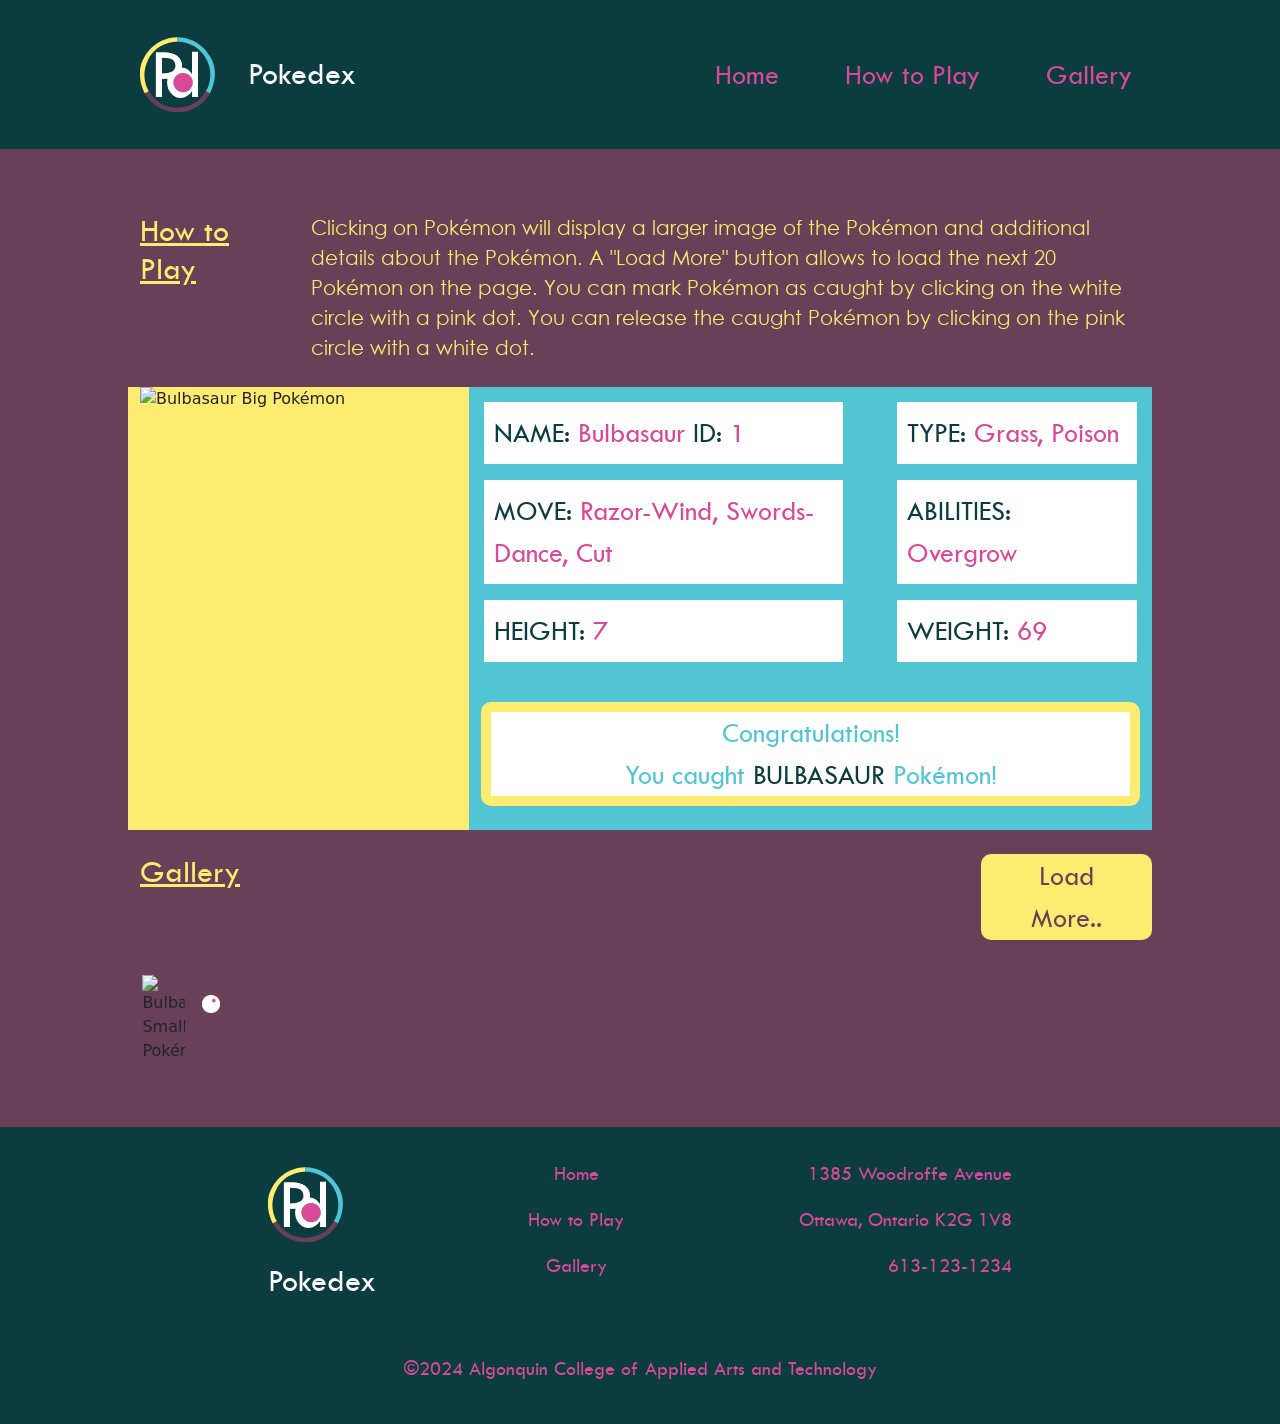
==== index.html @ 8caafff7 "Update index.html changes section tag to div tag" ====
<!DOCTYPE html>
<html lang="en">
  <head>
    <meta charset="UTF-8" />
    <meta name="viewport" content="width=device-width, initial-scale=1.0" />
    <title>Capstone Project - Part 4</title>
    <link rel="stylesheet" href="css/main.css" />
  </head>
  <body>

<!-- header block -->

    <header id="home" class="header py-3">
      <nav class="navbar navbar-expand-md py-0">
        <div class="container">
          <a href="#" id="linkLogoHeader" class="navbar-brand"></a>
          <a href="#" class="navbar-brand logo-literal">Pokedex</a>
          <button
            class="navbar-toggler"
            data-bs-toggle="collapse"
            data-bs-target="#navBar"
          >
            <span class="navbar-toggler-icon"></span>
          </button>
          <div class="collapse navbar-collapse" id="navBar">
            <ul class="navbar-nav ms-auto">
              <li class="nav-item">
                <a href="#" class="nav-link">Home</a>
              </li>
              <li class="nav-item">
                <a href="#howtoplay" class="nav-link">How to Play</a>
              </li>
              <li class="nav-item">
                <a href="#gallery" class="nav-link">Gallery</a>
              </li>
            </ul>
          </div>
        </div>
      </nav>
    </header>

<!-- main block -->

    <main class="main py-3">
      <div class="container">

<!-- section 'How To Play' -->

        <section id="howtoplay" class="mb-4 mt-5">
          <div class="row">
            <div class="col-xl-2 htp-h2">
              <h2 class="heading-h2 text-decoration-underline">How to Play</h2>
            </div>
            <div class="col-xl-10 htp-label label label-default">
              <p class="htp-par">
                Clicking on Pokémon will display a larger image of the Pokémon
                and additional details about the Pokémon. A "Load More" button
                allows to load the next 20 Pokémon on the page. You can mark
                Pokémon as caught by clicking on the white circle with a pink
                dot. You can release the caught Pokémon by clicking on the pink
                circle with a white dot.
              </p>
            </div>
          </div>
        </section>

<!-- section 'Chosen Pokemon Display' -->

        <div id="bigPokemon" class="mb-4">
          <div class="row">
            <div id="pokemonBigImg" class="pok-bigimg col-xl-4">
              <img src="https://raw.githubusercontent.com/PokeAPI/sprites/master/sprites/pokemon/other/official-artwork/1.png" alt="Bulbasaur Big Pokémon" />
            </div>
            <div class="pokInfoBlock col-xl-8 p-0">
              <div class="row">
                <div class="col-xl-7">
                  <div class="name">
                    <p class="parInfo">
                      <span class="data-name text-uppercase">Name: </span
                      ><span class="data-detail text-capitalize">Bulbasaur</span>
                      <span class="data-name text-uppercase">Id: </span
                      ><span class="data-detail text-capitalize">1</span>
                    </p>
                  </div>
                  <div class="moves">
                    <p class="parInfo">
                      <span class="data-name text-uppercase">Move: </span
                      ><span class="data-detail text-capitalize">razor-wind, swords-dance, cut</span>
                    </p>
                  </div>
                  <div class="height">
                    <p class="parInfo">
                      <span class="data-name text-uppercase">Height: </span
                      ><span class="data-detail text-capitalize">7</span>
                    </p>
                  </div>
                </div>
                <div class="col-xl-5">
                  <div class="type">
                    <p class="parInfo">
                      <span class="data-name text-uppercase">Type: </span
                      ><span class="data-detail text-capitalize">grass, poison</span>
                    </p>
                  </div>
                  <div class="ability">
                    <p class="parInfo">
                      <span class="data-name text-uppercase">Abilities: </span
                      ><span class="data-detail text-capitalize">overgrow</span>
                    </p>
                  </div>
                  <div class="weight">
                    <p class="parInfo">
                      <span class="data-name text-uppercase">Weight: </span
                      ><span class="data-detail text-capitalize">69</span>
                    </p>
                  </div>
                </div>
              </div>
              <div id="galLabel" class="row">
                <div class="col gal-label label m-xl-4">
                  <p class="gal-par text-center">
                    Congratulations!</p> 
                  <p class="gal-par text-center">You caught
                    <span class="pokname text-uppercase">Bulbasaur</span> Pokémon!
                  </p>
                </div>               
              </div>
          </div>
          </div>
        </div>

<!-- section 'Pokemon Gallery' -->

        <section id="gallery" class="mb-4">
          <div class="row">
            <div class="col-xl-2 gal-h2">
              <h2 class="heading-h2 text-decoration-underline">Gallery</h2>
            </div>
            <div class="col-xl-8"></div>
            <div class="col-xl-2 gal-btn text-end p-0">
              <button class="btn loadmore ps-4 pe-4">Load More..</button>
            </div>
          </div>
          <div class="gallery-grid mt-0">
            <div id="pokemon" class="row">
              <div class="col-xl-1-5 col-md-1-5 col-sm-1-5">
                <img
                  class="pok-sm-img"
                  src="https://raw.githubusercontent.com/PokeAPI/sprites/master/sprites/pokemon/1.png"
                  alt="Bulbasaur Small Pokémon"
                />
                <a href="#bigPokemon" class="btn poklink" role="button">
                  <img
                    class="white-btn"
                    src="./assets/images/durham_logo_white.png"
                    alt="White button"
                  />
                </a>
              </div>
            </div>
          </div>
        </section>
      </div>
    </main>

<!-- footer block -->

    <footer class="footer mt-auto py-4">
      <div class="container">
        <div class="row">
          <div class="col-xl-3">
            <ul class="navbar-nav">
              <li class="nav-item">
                <a href="#home" id="linkLogoFooter" class="navbar-brand"></a>
              </li>
              <li class="nav-item">
                <a href="#home" class="navbar-brand logo-literal">Pokedex</a>
              </li>
            </ul>
          </div>
          <div class="col-xl-4">
            <ul class="navbar-nav text-center">
              <li class="nav-item">
                <a href="#home" class="nav-link ms-0">Home</a>
              </li>
              <li class="nav-item">
                <a href="#howtoplay" class="nav-link ms-0">How to Play</a>
              </li>
              <li class="nav-item">
                <a href="#gallery" class="nav-link ms-0">Gallery</a>
              </li>
            </ul>
          </div>
          <div class="col-xl-5">
            <ul class="navbar-nav text-end">
              <li class="nav-item">
                <a href="#" class="nav-link">1385 Woodroffe Avenue</a>
              </li>
              <li class="nav-item">
                <a href="#" class="nav-link">Ottawa, Ontario K2G 1V8</a>
              </li>
              <li class="nav-item">
                <a href="#" class="nav-link">613-123-1234</a>
              </li>
            </ul>
          </div>
        </div>
        <div class="row mt-5">
          <div class="col-xl-1"></div>
          <div class="col-xl-10 text-center">
            <p class="footer-par">
              &copy;2024 Algonquin College of Applied Arts and Technology
            </p>
          </div>
          <div class="col-xl-1"></div>
        </div>
      </div>
    </footer>
    <script src="js/bootstrap.bundle.min.js"></script>
    <script src="js/logoSVG.js"></script>
    <script src="js/script.js"></script>
  </body>
</html>
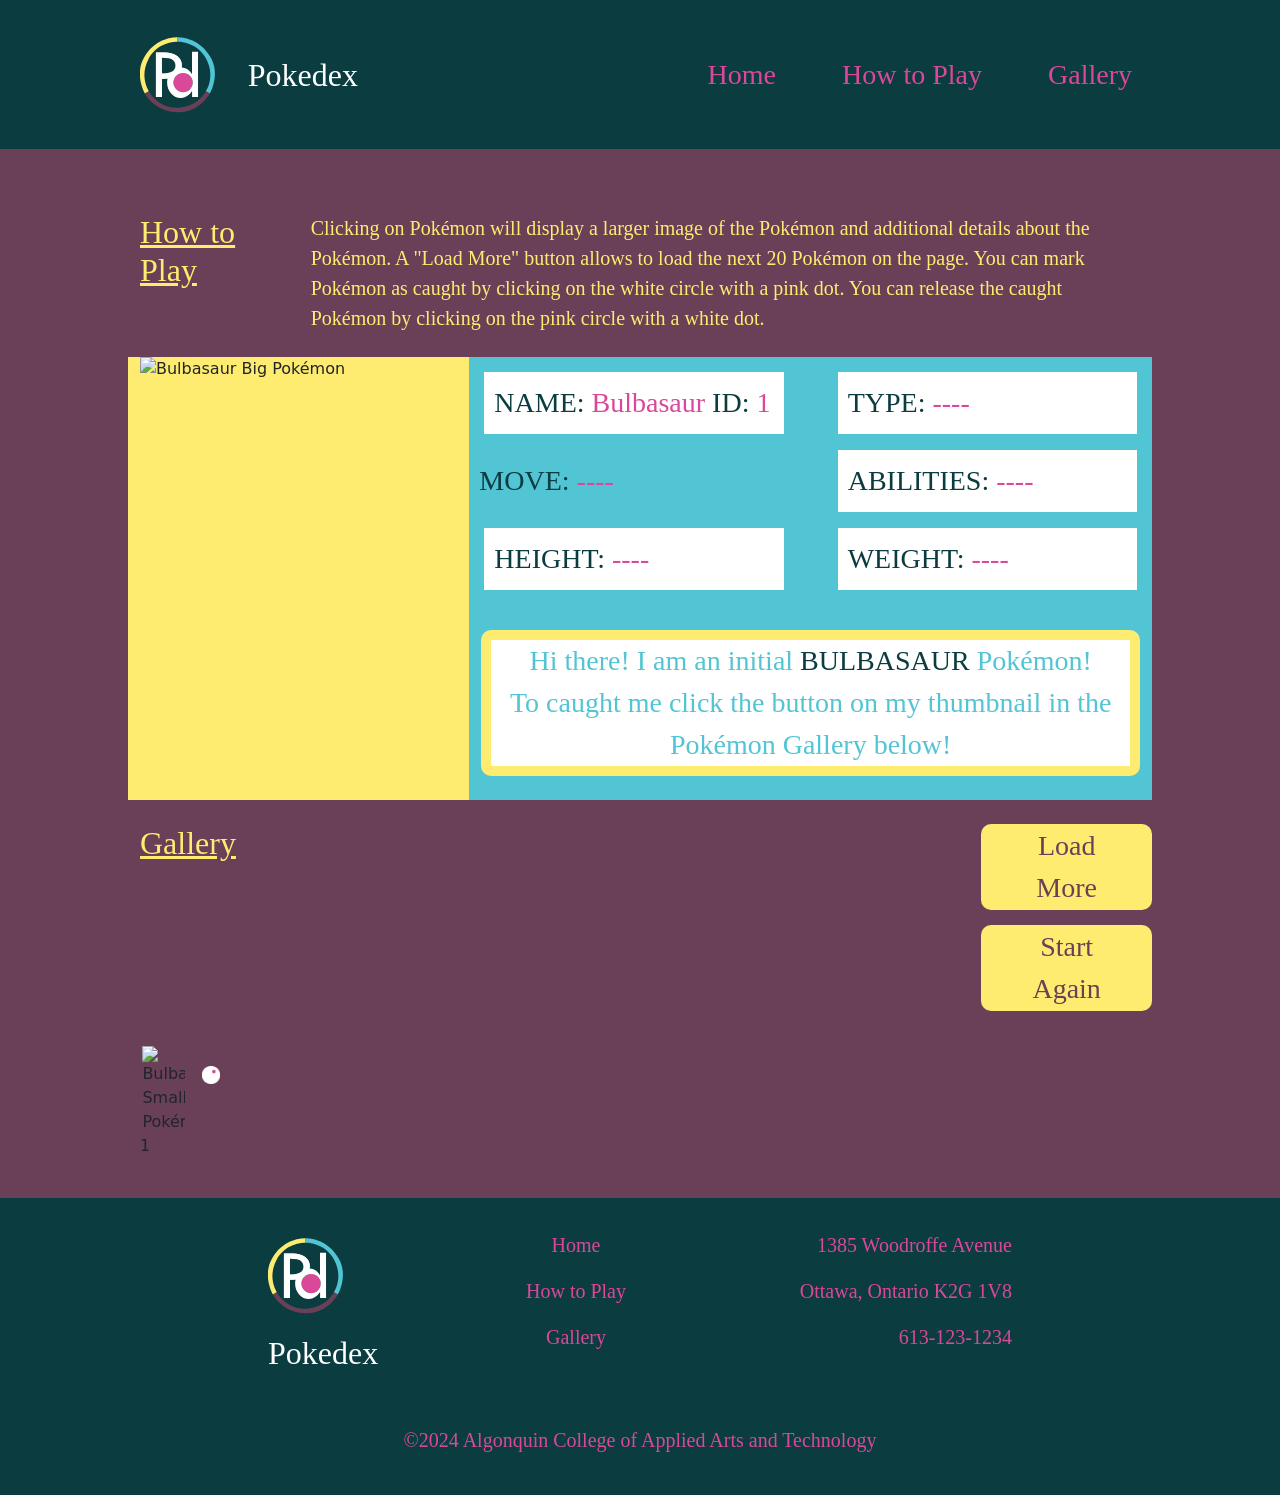
==== commit ed7a3af2: "adds more pokemon,  adds reload function" ====
--- a/index.html
+++ b/index.html
@@ -73,55 +73,55 @@
             </div>
             <div class="pokInfoBlock col-xl-8 p-0">
               <div class="row">
-                <div class="col-xl-7">
+                <div class="col-xl-6">
                   <div class="name">
                     <p class="parInfo">
                       <span class="data-name text-uppercase">Name: </span
                       ><span class="data-detail text-capitalize">Bulbasaur</span>
-                      <span class="data-name text-uppercase">Id: </span
+                      <span class="data-name text-uppercase">Id:  </span
                       ><span class="data-detail text-capitalize">1</span>
                     </p>
                   </div>
-                  <div class="moves">
-                    <p class="parInfo">
-                      <span class="data-name text-uppercase">Move: </span
-                      ><span class="data-detail text-capitalize">razor-wind, swords-dance, cut</span>
+                  <div class="move">
+                    <p class="parInfo">
+                      <span class="data-name text-uppercase">Move: </span>
+                      <span class="data-detail text-capitalize">----</span>
                     </p>
                   </div>
                   <div class="height">
                     <p class="parInfo">
-                      <span class="data-name text-uppercase">Height: </span
-                      ><span class="data-detail text-capitalize">7</span>
+                      <span class="data-name text-uppercase">Height: </span>
+                      <span class="data-detail text-capitalize">----</span>
                     </p>
                   </div>
                 </div>
-                <div class="col-xl-5">
+                <div class="col-xl-6">
                   <div class="type">
                     <p class="parInfo">
-                      <span class="data-name text-uppercase">Type: </span
-                      ><span class="data-detail text-capitalize">grass, poison</span>
+                      <span class="data-name text-uppercase">Type:  </span>
+                      <span class="data-detail text-capitalize">----</span>
                     </p>
                   </div>
                   <div class="ability">
                     <p class="parInfo">
-                      <span class="data-name text-uppercase">Abilities: </span
-                      ><span class="data-detail text-capitalize">overgrow</span>
+                      <span class="data-name text-uppercase">Abilities:  </span>
+                      <span class="data-detail text-capitalize">----</span>
                     </p>
                   </div>
                   <div class="weight">
                     <p class="parInfo">
-                      <span class="data-name text-uppercase">Weight: </span
-                      ><span class="data-detail text-capitalize">69</span>
+                      <span class="data-name text-uppercase">Weight:  </span>
+                      <span class="data-detail text-capitalize">----</span>
                     </p>
                   </div>
                 </div>
               </div>
               <div id="galLabel" class="row">
-                <div class="col gal-label label m-xl-4">
-                  <p class="gal-par text-center">
-                    Congratulations!</p> 
-                  <p class="gal-par text-center">You caught
+                <div class="col gal-label label m-xl-4"> 
+                  <p class="gal-par text-center">Hi there! I am an initial
                     <span class="pokname text-uppercase">Bulbasaur</span> Pokémon!
+                  </p>
+                  <p class="gal-par text-center">To caught me click the button on my thumbnail in the Pokémon Gallery below!
                   </p>
                 </div>               
               </div>
@@ -136,9 +136,10 @@
             <div class="col-xl-2 gal-h2">
               <h2 class="heading-h2 text-decoration-underline">Gallery</h2>
             </div>
-            <div class="col-xl-8"></div>
+            <div id="loadsNumber" class="col-xl-8"></div>
             <div class="col-xl-2 gal-btn text-end p-0">
-              <button class="btn loadmore ps-4 pe-4">Load More..</button>
+              <button id="loadmore" class="btn loadmore2140 ps-4 pe-4">Load More</button>
+              <button id="startagain" class="btn startagain hidden ps-4 pe-4">Start Again</button>
             </div>
           </div>
           <div class="gallery-grid mt-0">
@@ -148,7 +149,7 @@
                   class="pok-sm-img"
                   src="https://raw.githubusercontent.com/PokeAPI/sprites/master/sprites/pokemon/1.png"
                   alt="Bulbasaur Small Pokémon"
-                />
+                />1
                 <a href="#bigPokemon" class="btn poklink" role="button">
                   <img
                     class="white-btn"
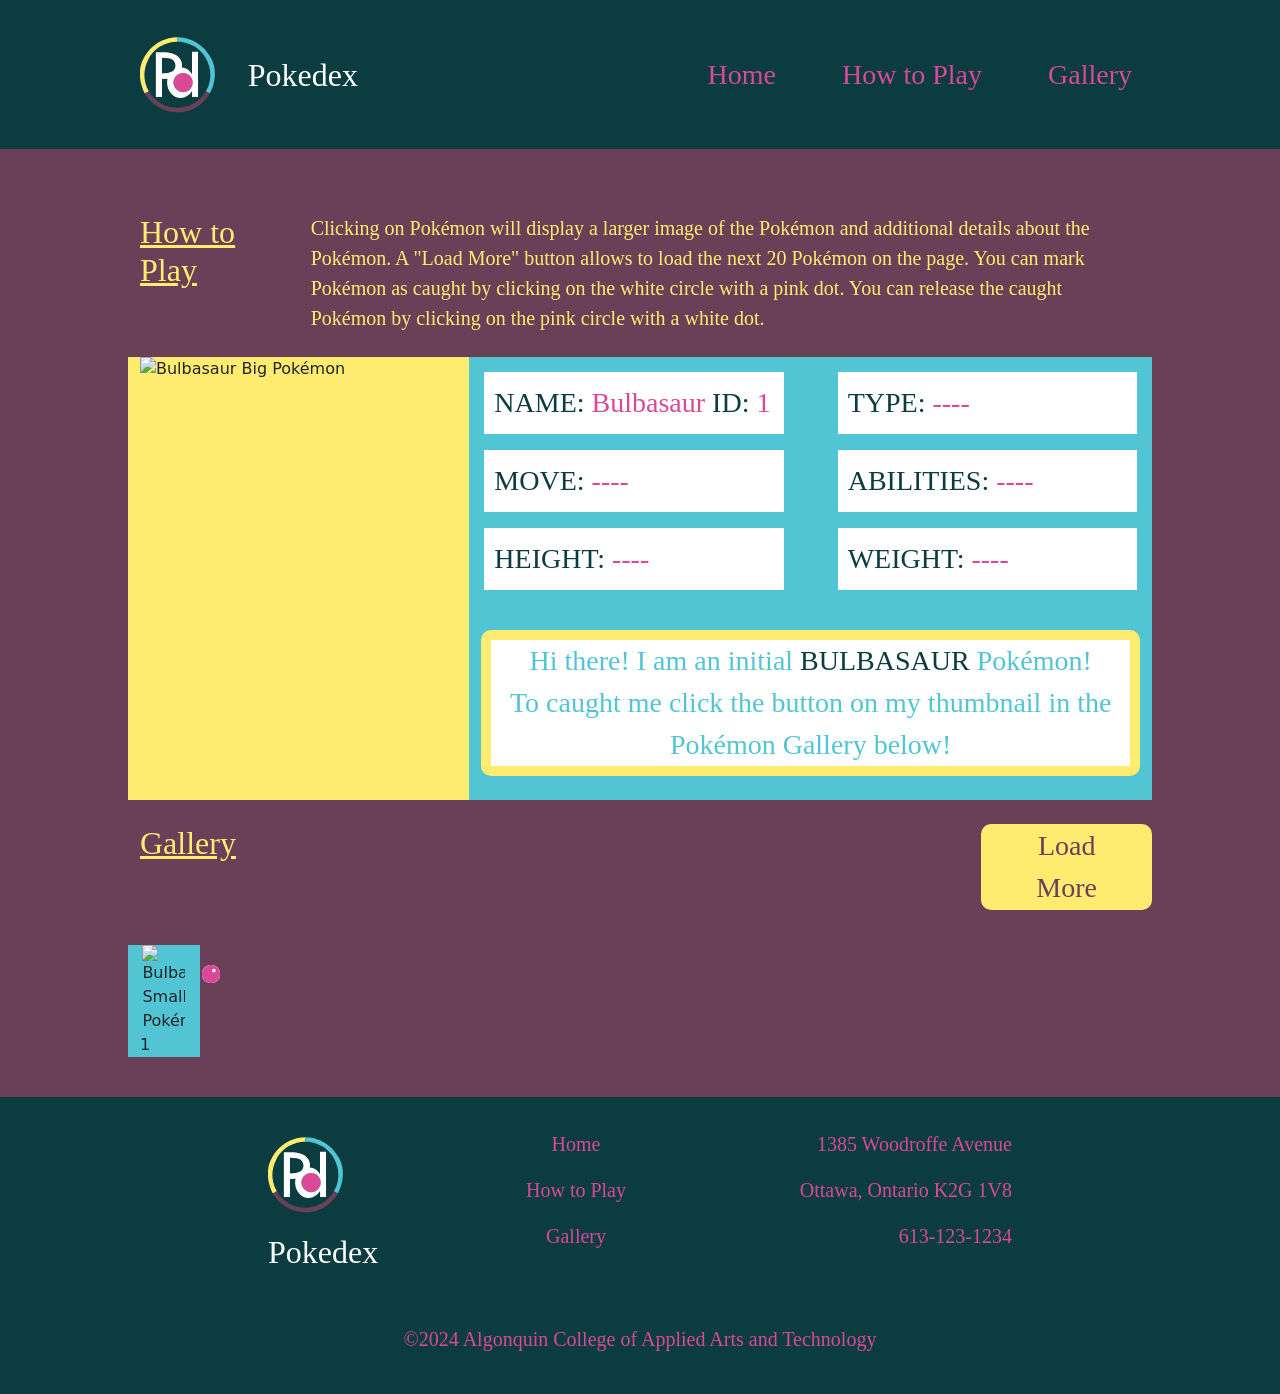
==== commit a5b061e5: "adds toggle to  gallery thumbnails" ====
--- a/index.html
+++ b/index.html
@@ -144,7 +144,7 @@
           </div>
           <div class="gallery-grid mt-0">
             <div id="pokemon" class="row">
-              <div class="col-xl-1-5 col-md-1-5 col-sm-1-5">
+              <div class="pokblock blue col-xl-1-5 col-md-1-5 col-sm-1-5">
                 <img
                   class="pok-sm-img"
                   src="https://raw.githubusercontent.com/PokeAPI/sprites/master/sprites/pokemon/1.png"
@@ -152,10 +152,16 @@
                 />1
                 <a href="#bigPokemon" class="btn poklink" role="button">
                   <img
-                    class="white-btn"
+                    class="whiteBtn"
                     src="./assets/images/durham_logo_white.png"
                     alt="White button"
                   />
+                  <img
+                    class="pinkBtn"
+                    src="./assets/images/durham_logo_pink.png"
+                    alt="White button"
+                  />
+                  <!-- <div class="galleryBtnWhite"></div> -->
                 </a>
               </div>
             </div>
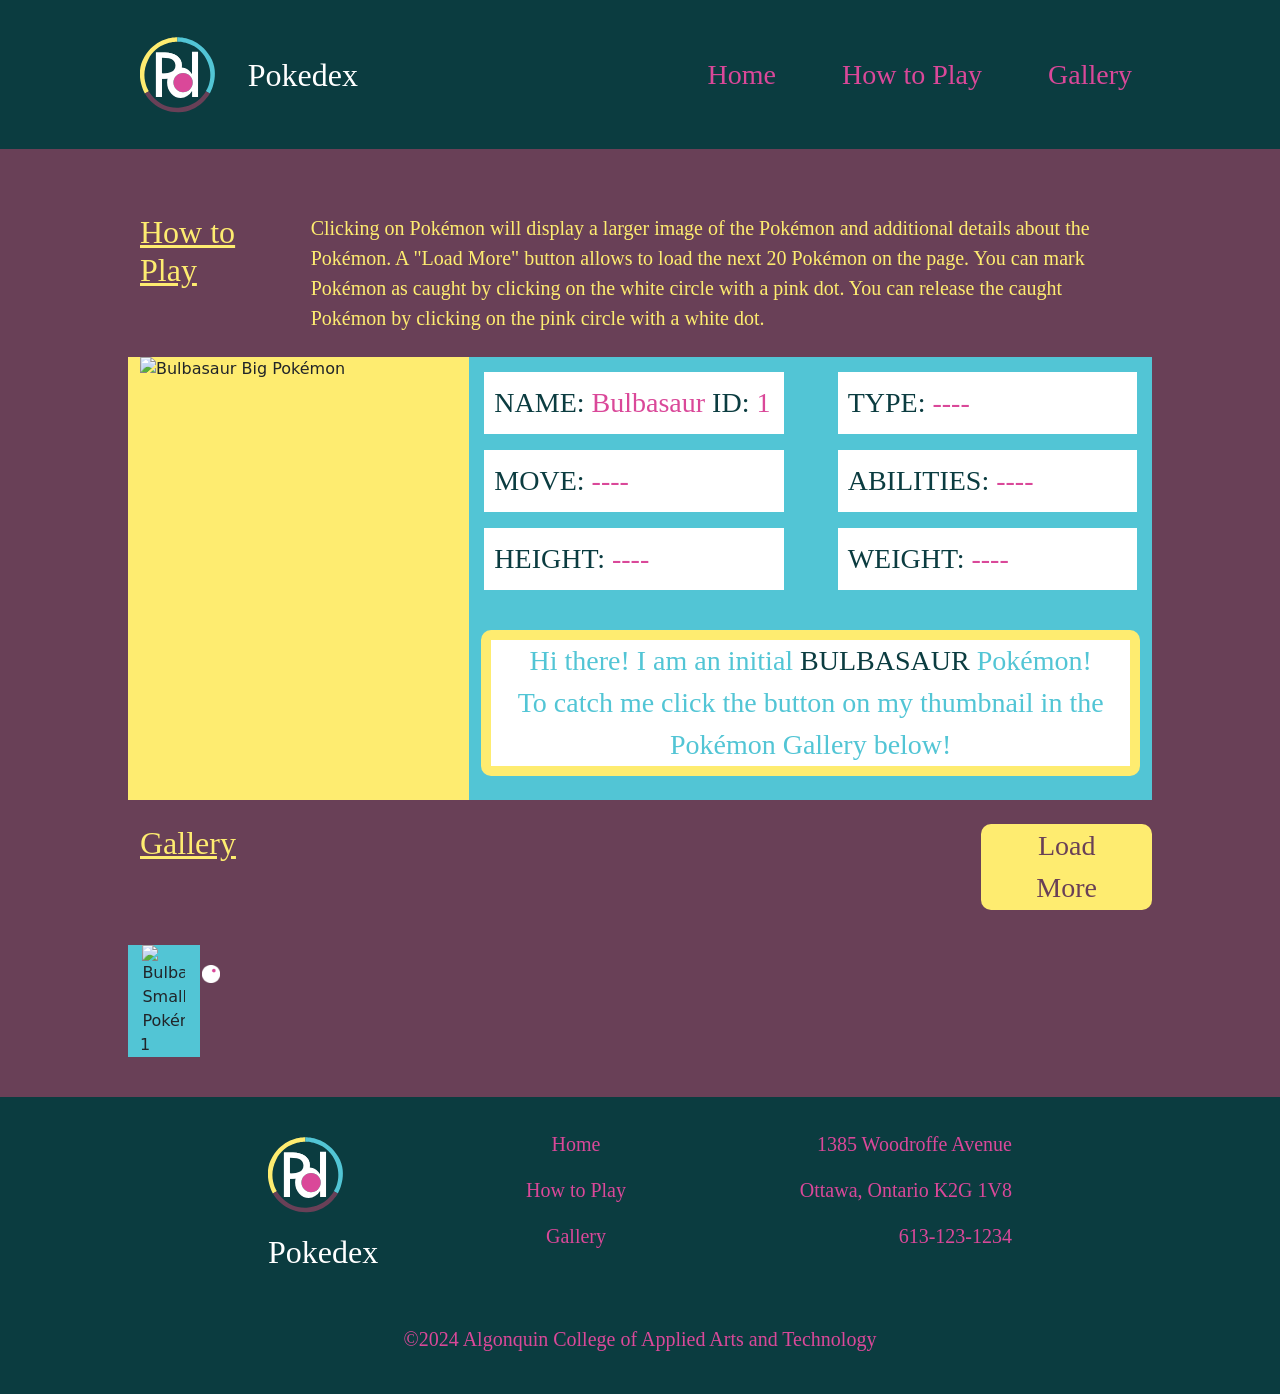
==== commit e51ba1a0: "fixes code for gallery buttons" ====
--- a/index.html
+++ b/index.html
@@ -121,7 +121,7 @@
                   <p class="gal-par text-center">Hi there! I am an initial
                     <span class="pokname text-uppercase">Bulbasaur</span> Pokémon!
                   </p>
-                  <p class="gal-par text-center">To caught me click the button on my thumbnail in the Pokémon Gallery below!
+                  <p class="gal-par text-center">To catch me click the button on my thumbnail in the Pokémon Gallery below!
                   </p>
                 </div>               
               </div>
@@ -152,16 +152,10 @@
                 />1
                 <a href="#bigPokemon" class="btn poklink" role="button">
                   <img
-                    class="whiteBtn"
+                    class="white-btn"
                     src="./assets/images/durham_logo_white.png"
                     alt="White button"
                   />
-                  <img
-                    class="pinkBtn"
-                    src="./assets/images/durham_logo_pink.png"
-                    alt="White button"
-                  />
-                  <!-- <div class="galleryBtnWhite"></div> -->
                 </a>
               </div>
             </div>
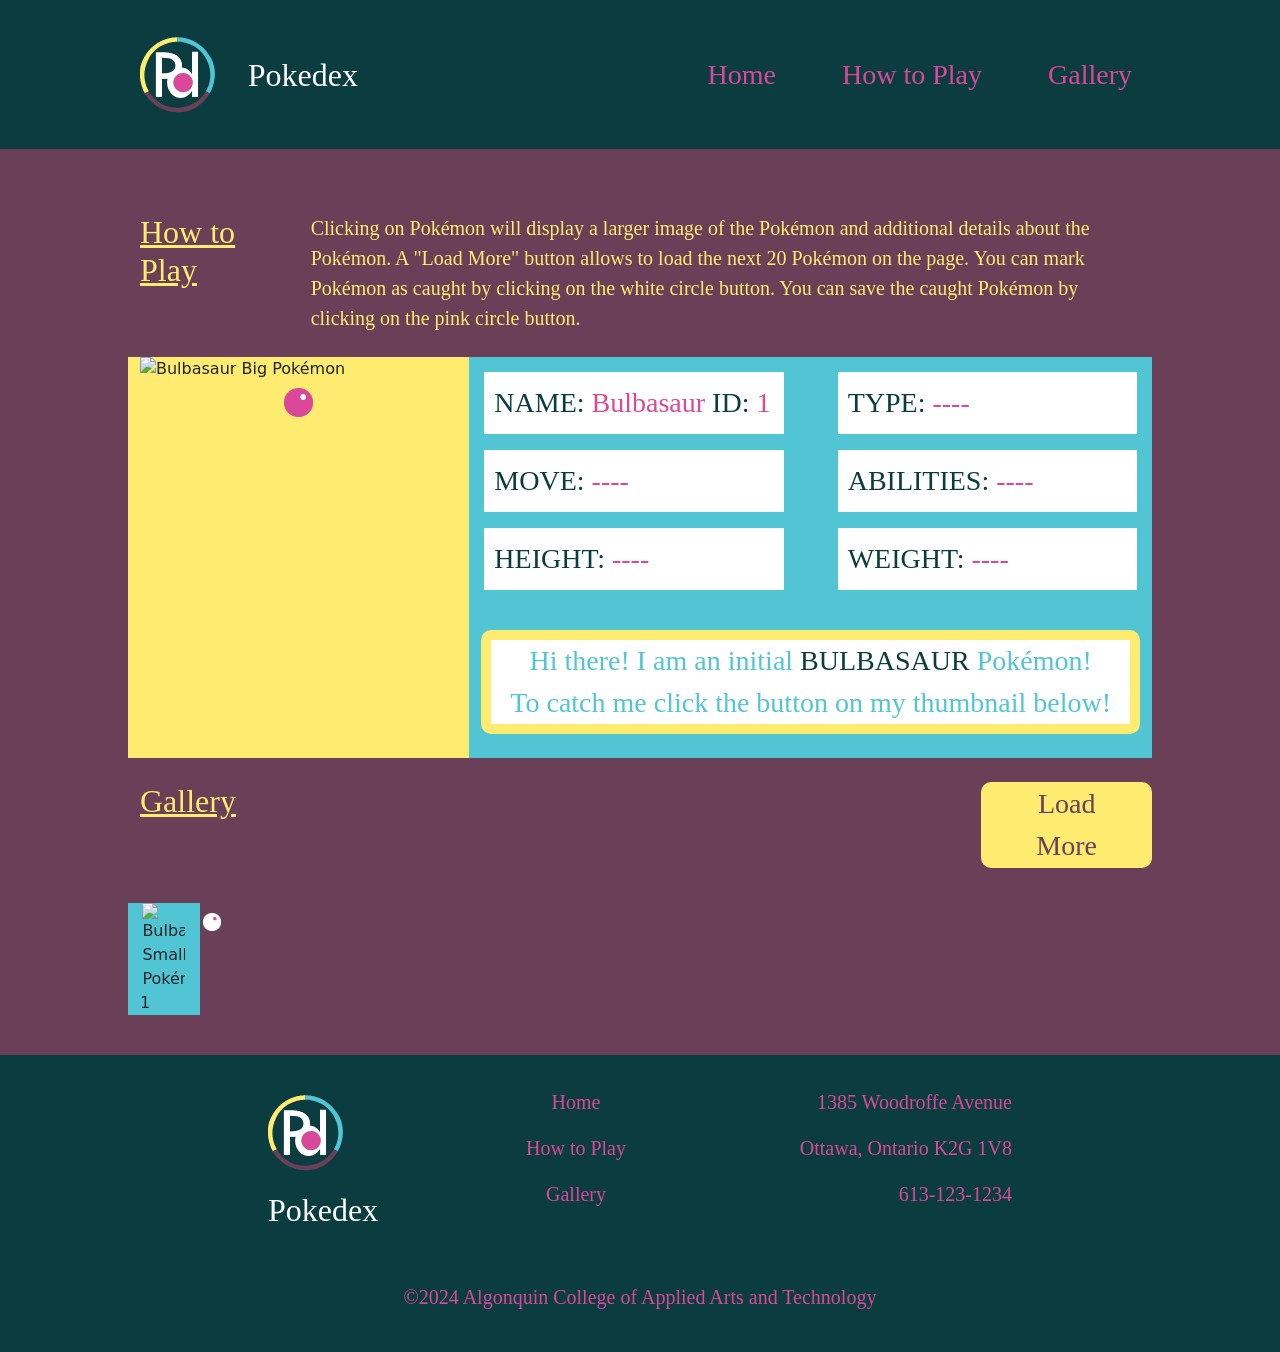
==== commit 688a0fad: "adds a pink 'save' button" ====
--- a/index.html
+++ b/index.html
@@ -56,9 +56,8 @@
                 Clicking on Pokémon will display a larger image of the Pokémon
                 and additional details about the Pokémon. A "Load More" button
                 allows to load the next 20 Pokémon on the page. You can mark
-                Pokémon as caught by clicking on the white circle with a pink
-                dot. You can release the caught Pokémon by clicking on the pink
-                circle with a white dot.
+                Pokémon as caught by clicking on the white circle button. You can save the caught Pokémon by clicking on the pink
+                circle button.
               </p>
             </div>
           </div>
@@ -69,7 +68,14 @@
         <div id="bigPokemon" class="mb-4">
           <div class="row">
             <div id="pokemonBigImg" class="pok-bigimg col-xl-4">
-              <img src="https://raw.githubusercontent.com/PokeAPI/sprites/master/sprites/pokemon/other/official-artwork/1.png" alt="Bulbasaur Big Pokémon" />
+              <img src="https://raw.githubusercontent.com/PokeAPI/sprites/master/sprites/pokemon/other/official-artwork/1.png" alt="Bulbasaur Big Pokémon" title="bulbasaur" />
+              <a href="#bigPokemon" class="btn poklink" role="button">
+                <img
+                  class="pink-btn"
+                  src="./assets/images/durham_logo_pink.png"
+                  alt="Alt button" title="Save Me!"
+                />
+              </a>
             </div>
             <div class="pokInfoBlock col-xl-8 p-0">
               <div class="row">
@@ -121,7 +127,7 @@
                   <p class="gal-par text-center">Hi there! I am an initial
                     <span class="pokname text-uppercase">Bulbasaur</span> Pokémon!
                   </p>
-                  <p class="gal-par text-center">To catch me click the button on my thumbnail in the Pokémon Gallery below!
+                  <p class="gal-par text-center">To catch me click the button on my thumbnail below!
                   </p>
                 </div>               
               </div>
@@ -154,7 +160,7 @@
                   <img
                     class="white-btn"
                     src="./assets/images/durham_logo_white.png"
-                    alt="White button"
+                    alt="White button" title="Catch Me!"
                   />
                 </a>
               </div>
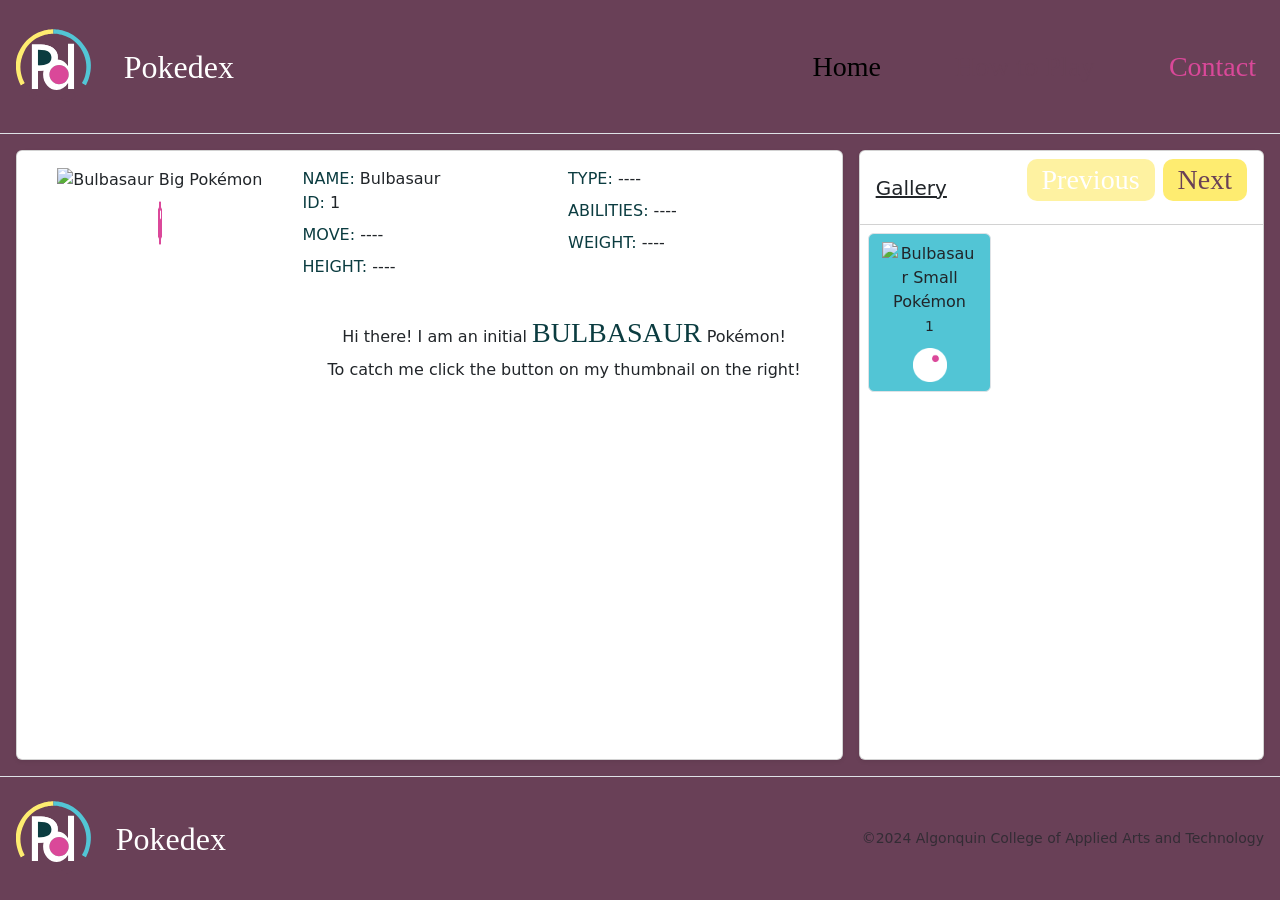
==== commit ca59b8ef: "Project Update" ====
--- a/index.html
+++ b/index.html
@@ -1,37 +1,59 @@
-<!DOCTYPE html>
+<!doctype html>
 <html lang="en">
   <head>
     <meta charset="UTF-8" />
     <meta name="viewport" content="width=device-width, initial-scale=1.0" />
-    <title>Capstone Project - Part 4</title>
+    <title>Pokedex</title>
+    <link
+      href="https://cdn.jsdelivr.net/npm/bootstrap@5.3.3/dist/css/bootstrap.min.css"
+      rel="stylesheet"
+    />
     <link rel="stylesheet" href="css/main.css" />
   </head>
-  <body>
-
-<!-- header block -->
-
-    <header id="home" class="header py-3">
-      <nav class="navbar navbar-expand-md py-0">
-        <div class="container">
-          <a href="#" id="linkLogoHeader" class="navbar-brand"></a>
-          <a href="#" class="navbar-brand logo-literal">Pokedex</a>
+
+  <body class="app-body">
+    <!-- HEADER -->
+    <header class="app-header border-bottom">
+      <nav class="navbar navbar-expand-md">
+        <div class="container-fluid px-3">
+          <a href="index.html" id="linkLogoHeader" class="navbar-brand"></a>
+          <a href="index.html" class="navbar-brand logo-literal">Pokedex</a>
+
           <button
             class="navbar-toggler"
+            type="button"
             data-bs-toggle="collapse"
             data-bs-target="#navBar"
+            aria-controls="navBar"
+            aria-expanded="false"
+            aria-label="Toggle navigation"
           >
             <span class="navbar-toggler-icon"></span>
           </button>
+
           <div class="collapse navbar-collapse" id="navBar">
-            <ul class="navbar-nav ms-auto">
+            <ul class="navbar-nav ms-auto align-items-md-center gap-md-2">
               <li class="nav-item">
-                <a href="#" class="nav-link">Home</a>
-              </li>
+                <a href="index.html" class="nav-link active" aria-current="page"
+                  >Home</a
+                >
+              </li>
+
+              <!-- How to Play opens a modal (no anchor scrolling) -->
               <li class="nav-item">
-                <a href="#howtoplay" class="nav-link">How to Play</a>
-              </li>
+                <button
+                  type="button"
+                  class="btn btn-link nav-link"
+                  data-bs-toggle="modal"
+                  data-bs-target="#howToPlayModal"
+                >
+                  How to Play
+                </button>
+              </li>
+
               <li class="nav-item">
-                <a href="#gallery" class="nav-link">Gallery</a>
+                <!-- Make this a separate page later -->
+                <a href="contact.html" class="nav-link">Contact</a>
               </li>
             </ul>
           </div>
@@ -39,190 +61,272 @@
       </nav>
     </header>
 
-<!-- main block -->
-
-    <main class="main py-3">
-      <div class="container">
-
-<!-- section 'How To Play' -->
-
-        <section id="howtoplay" class="mb-4 mt-5">
-          <div class="row">
-            <div class="col-xl-2 htp-h2">
-              <h2 class="heading-h2 text-decoration-underline">How to Play</h2>
+    <!-- MAIN (no body scroll; the sidebar can scroll internally) -->
+    <main class="app-main">
+      <div class="container-fluid h-100 px-3 py-3">
+        <div class="row h-100 g-3">
+          <!-- LEFT: Big Pokémon + Info -->
+          <section class="col-lg-8 h-100">
+            <div class="card h-100 shadow-sm">
+              <div class="card-body">
+                <!-- Big Pokemon block -->
+                <div id="bigPokemon" class="h-100 d-flex flex-column">
+                  <div class="row g-3 align-items-start">
+                    <div
+                      id="pokemonBigImg"
+                      class="col-md-5 col-xl-4 text-center"
+                    >
+                      <img
+                        class="img-fluid"
+                        src="https://raw.githubusercontent.com/PokeAPI/sprites/master/sprites/pokemon/other/official-artwork/1.png"
+                        alt="Bulbasaur Big Pokémon"
+                        title="bulbasaur"
+                        style="max-height: 260px; object-fit: contain"
+                      />
+
+                      <!-- Save button (kept your structure) -->
+                      <div class="mt-2">
+                        <a
+                          href="#bigPokemon"
+                          class="btn p-0 poklink"
+                          role="button"
+                          aria-label="Save Pokemon"
+                        >
+                          <img
+                            class="pink-btn"
+                            src="./assets/images/durham_logo_pink.png"
+                            alt="Save button"
+                            title="Save Me!"
+                            style="width: 44px; height: 44px"
+                          />
+                        </a>
+                      </div>
+                    </div>
+
+                    <div class="col-md-7 col-xl-8">
+                      <div class="row g-2">
+                        <div class="col-sm-6">
+                          <p class="mb-2">
+                            <span class="data-name text-uppercase">Name: </span>
+                            <span class="data-detail text-capitalize"
+                              >Bulbasaur</span
+                            >
+                            <br />
+                            <span class="data-name text-uppercase">Id: </span>
+                            <span class="data-detail">1</span>
+                          </p>
+
+                          <p class="mb-2">
+                            <span class="data-name text-uppercase">Move: </span>
+                            <span class="data-detail text-capitalize"
+                              >----</span
+                            >
+                          </p>
+
+                          <p class="mb-0">
+                            <span class="data-name text-uppercase"
+                              >Height:
+                            </span>
+                            <span class="data-detail">----</span>
+                          </p>
+                        </div>
+
+                        <div class="col-sm-6">
+                          <p class="mb-2">
+                            <span class="data-name text-uppercase">Type: </span>
+                            <span class="data-detail text-capitalize"
+                              >----</span
+                            >
+                          </p>
+
+                          <p class="mb-2">
+                            <span class="data-name text-uppercase"
+                              >Abilities:
+                            </span>
+                            <span class="data-detail text-capitalize"
+                              >----</span
+                            >
+                          </p>
+
+                          <p class="mb-0">
+                            <span class="data-name text-uppercase"
+                              >Weight:
+                            </span>
+                            <span class="data-detail">----</span>
+                          </p>
+                        </div>
+                      </div>
+
+                      <!-- Message label -->
+                      <div
+                        id="galLabel"
+                        class="alert mt-3 mb-0 text-center"
+                        role="alert"
+                      >
+                        <p class="mb-1">
+                          Hi there! I am an initial
+                          <span class="pokname text-uppercase">Bulbasaur</span>
+                          Pokémon!
+                        </p>
+                        <p class="mb-0">
+                          To catch me click the button on my thumbnail on the
+                          right!
+                        </p>
+                      </div>
+                    </div>
+                  </div>
+
+                  <!-- Optional: space for future content without pushing layout -->
+                  <div class="flex-grow-1"></div>
+                </div>
+              </div>
             </div>
-            <div class="col-xl-10 htp-label label label-default">
-              <p class="htp-par">
-                Clicking on Pokémon will display a larger image of the Pokémon
-                and additional details about the Pokémon. A "Load More" button
-                allows to load the next 20 Pokémon on the page. You can mark
-                Pokémon as caught by clicking on the white circle button. You can save the caught Pokémon by clicking on the pink
-                circle button.
-              </p>
-            </div>
-          </div>
-        </section>
-
-<!-- section 'Chosen Pokemon Display' -->
-
-        <div id="bigPokemon" class="mb-4">
-          <div class="row">
-            <div id="pokemonBigImg" class="pok-bigimg col-xl-4">
-              <img src="https://raw.githubusercontent.com/PokeAPI/sprites/master/sprites/pokemon/other/official-artwork/1.png" alt="Bulbasaur Big Pokémon" title="bulbasaur" />
-              <a href="#bigPokemon" class="btn poklink" role="button">
-                <img
-                  class="pink-btn"
-                  src="./assets/images/durham_logo_pink.png"
-                  alt="Alt button" title="Save Me!"
-                />
-              </a>
-            </div>
-            <div class="pokInfoBlock col-xl-8 p-0">
-              <div class="row">
-                <div class="col-xl-6">
-                  <div class="name">
-                    <p class="parInfo">
-                      <span class="data-name text-uppercase">Name: </span
-                      ><span class="data-detail text-capitalize">Bulbasaur</span>
-                      <span class="data-name text-uppercase">Id:  </span
-                      ><span class="data-detail text-capitalize">1</span>
-                    </p>
-                  </div>
-                  <div class="move">
-                    <p class="parInfo">
-                      <span class="data-name text-uppercase">Move: </span>
-                      <span class="data-detail text-capitalize">----</span>
-                    </p>
-                  </div>
-                  <div class="height">
-                    <p class="parInfo">
-                      <span class="data-name text-uppercase">Height: </span>
-                      <span class="data-detail text-capitalize">----</span>
-                    </p>
-                  </div>
-                </div>
-                <div class="col-xl-6">
-                  <div class="type">
-                    <p class="parInfo">
-                      <span class="data-name text-uppercase">Type:  </span>
-                      <span class="data-detail text-capitalize">----</span>
-                    </p>
-                  </div>
-                  <div class="ability">
-                    <p class="parInfo">
-                      <span class="data-name text-uppercase">Abilities:  </span>
-                      <span class="data-detail text-capitalize">----</span>
-                    </p>
-                  </div>
-                  <div class="weight">
-                    <p class="parInfo">
-                      <span class="data-name text-uppercase">Weight:  </span>
-                      <span class="data-detail text-capitalize">----</span>
-                    </p>
+          </section>
+
+          <!-- RIGHT: Gallery sidebar -->
+          <aside class="col-lg-4 h-100">
+            <div class="card h-100 shadow-sm">
+              <div class="card-header bg-transparent">
+                <div
+                  class="d-flex align-items-center justify-content-between gap-2 flex-wrap"
+                >
+                  <h2 class="h5 mb-0 text-decoration-underline">Gallery</h2>
+
+                  <div
+                    class="d-flex align-items-center gap-2 ms-auto flex-wrap"
+                  >
+                    <div
+                      id="loadsNumber"
+                      class="small text-muted text-nowrap"
+                    ></div>
+
+                    <div
+                      class="btn-group btn-group-sm gap-buttons"
+                      role="group"
+                      aria-label="Gallery pagination"
+                    >
+                      <button id="prev" class="btn btn-primary" type="button">
+                        Previous
+                      </button>
+                      <button id="next" class="btn btn-primary" type="button">
+                        Next
+                      </button>
+                      <button
+                        id="startagain"
+                        class="btn btn-primary hidden"
+                        type="button"
+                      >
+                        Start Again
+                      </button>
+                    </div>
                   </div>
                 </div>
               </div>
-              <div id="galLabel" class="row">
-                <div class="col gal-label label m-xl-4"> 
-                  <p class="gal-par text-center">Hi there! I am an initial
-                    <span class="pokname text-uppercase">Bulbasaur</span> Pokémon!
-                  </p>
-                  <p class="gal-par text-center">To catch me click the button on my thumbnail below!
-                  </p>
-                </div>               
+
+              <!-- Scrollable thumbnail area -->
+              <div class="card-body p-2 gallery-scroll">
+                <div id="pokemon" class="row g-2">
+                  <!-- Example thumb -->
+                  <div class="col-4 col-sm-3 col-lg-6 col-xl-4">
+                    <div class="border rounded p-2 text-center pokblock blue">
+                      <img
+                        class="img-fluid pok-sm-img"
+                        src="https://raw.githubusercontent.com/PokeAPI/sprites/master/sprites/pokemon/1.png"
+                        alt="Bulbasaur Small Pokémon"
+                      />
+                      <div class="small mt-1">1</div>
+
+                      <a
+                        href="#bigPokemon"
+                        class="btn p-0 mt-1 poklink"
+                        role="button"
+                        aria-label="Catch Pokemon"
+                      >
+                        <img
+                          class="white-btn"
+                          src="./assets/images/durham_logo_white.png"
+                          alt="Catch button"
+                          title="Catch Me!"
+                          style="width: 34px; height: 34px"
+                        />
+                      </a>
+                    </div>
+                  </div>
+                  <!-- /Example thumb -->
+                </div>
               </div>
+            </div>
+          </aside>
+        </div>
+      </div>
+    </main>
+
+    <!-- FOOTER (kept compact; doesn’t force scrolling) -->
+    <footer class="app-footer border-top py-2">
+      <div
+        class="container-fluid px-3 d-flex align-items-center justify-content-between flex-wrap gap-2"
+      >
+        <div class="d-flex align-items-center gap-2">
+          <a href="index.html" id="linkLogoFooter" class="navbar-brand m-0"></a>
+          <span class="logo-literal">Pokedex</span>
+        </div>
+        <small class="text-muted"
+          >&copy;2024 Algonquin College of Applied Arts and Technology</small
+        >
+      </div>
+    </footer>
+
+    <!-- HOW TO PLAY MODAL -->
+    <div
+      class="modal fade"
+      id="howToPlayModal"
+      tabindex="-1"
+      aria-labelledby="howToPlayLabel"
+      aria-hidden="true"
+    >
+      <div class="modal-dialog modal-lg modal-dialog-centered">
+        <div class="modal-content">
+          <div class="modal-header">
+            <h2 class="modal-title h5" id="howToPlayLabel">How to Play</h2>
+            <button
+              type="button"
+              class="btn-close"
+              data-bs-dismiss="modal"
+              aria-label="Close"
+            ></button>
           </div>
+
+          <div class="modal-body">
+            <p class="mb-2">
+              Clicking on Pokémon will display a larger image and additional
+              details.
+            </p>
+            <ul class="mb-0">
+              <li><strong>Load More</strong> loads the next 20 Pokémon.</li>
+              <li>
+                Click the <strong>white circle</strong> to mark as caught.
+              </li>
+              <li>
+                Click the <strong>pink circle</strong> to save your caught
+                Pokémon.
+              </li>
+            </ul>
+          </div>
+
+          <div class="modal-footer">
+            <button
+              type="button"
+              class="btn btn-secondary"
+              data-bs-dismiss="modal"
+            >
+              Close
+            </button>
           </div>
         </div>
-
-<!-- section 'Pokemon Gallery' -->
-
-        <section id="gallery" class="mb-4">
-          <div class="row">
-            <div class="col-xl-2 gal-h2">
-              <h2 class="heading-h2 text-decoration-underline">Gallery</h2>
-            </div>
-            <div id="loadsNumber" class="col-xl-8"></div>
-            <div class="col-xl-2 gal-btn text-end p-0">
-              <button id="loadmore" class="btn loadmore2140 ps-4 pe-4">Load More</button>
-              <button id="startagain" class="btn startagain hidden ps-4 pe-4">Start Again</button>
-            </div>
-          </div>
-          <div class="gallery-grid mt-0">
-            <div id="pokemon" class="row">
-              <div class="pokblock blue col-xl-1-5 col-md-1-5 col-sm-1-5">
-                <img
-                  class="pok-sm-img"
-                  src="https://raw.githubusercontent.com/PokeAPI/sprites/master/sprites/pokemon/1.png"
-                  alt="Bulbasaur Small Pokémon"
-                />1
-                <a href="#bigPokemon" class="btn poklink" role="button">
-                  <img
-                    class="white-btn"
-                    src="./assets/images/durham_logo_white.png"
-                    alt="White button" title="Catch Me!"
-                  />
-                </a>
-              </div>
-            </div>
-          </div>
-        </section>
       </div>
-    </main>
-
-<!-- footer block -->
-
-    <footer class="footer mt-auto py-4">
-      <div class="container">
-        <div class="row">
-          <div class="col-xl-3">
-            <ul class="navbar-nav">
-              <li class="nav-item">
-                <a href="#home" id="linkLogoFooter" class="navbar-brand"></a>
-              </li>
-              <li class="nav-item">
-                <a href="#home" class="navbar-brand logo-literal">Pokedex</a>
-              </li>
-            </ul>
-          </div>
-          <div class="col-xl-4">
-            <ul class="navbar-nav text-center">
-              <li class="nav-item">
-                <a href="#home" class="nav-link ms-0">Home</a>
-              </li>
-              <li class="nav-item">
-                <a href="#howtoplay" class="nav-link ms-0">How to Play</a>
-              </li>
-              <li class="nav-item">
-                <a href="#gallery" class="nav-link ms-0">Gallery</a>
-              </li>
-            </ul>
-          </div>
-          <div class="col-xl-5">
-            <ul class="navbar-nav text-end">
-              <li class="nav-item">
-                <a href="#" class="nav-link">1385 Woodroffe Avenue</a>
-              </li>
-              <li class="nav-item">
-                <a href="#" class="nav-link">Ottawa, Ontario K2G 1V8</a>
-              </li>
-              <li class="nav-item">
-                <a href="#" class="nav-link">613-123-1234</a>
-              </li>
-            </ul>
-          </div>
-        </div>
-        <div class="row mt-5">
-          <div class="col-xl-1"></div>
-          <div class="col-xl-10 text-center">
-            <p class="footer-par">
-              &copy;2024 Algonquin College of Applied Arts and Technology
-            </p>
-          </div>
-          <div class="col-xl-1"></div>
-        </div>
-      </div>
-    </footer>
+    </div>
+
+    <!-- Scripts -->
     <script src="js/bootstrap.bundle.min.js"></script>
     <script src="js/logoSVG.js"></script>
     <script src="js/script.js"></script>
--- a/css/main.css
+++ b/css/main.css
@@ -0,0 +1,288 @@
+/* CSS Document */
+@import url(typography.css);
+
+:root {
+    --header-bg-color: #0B3C40;
+    --main-bg-color: #694057;
+    --footer-bg-color: #0B3C40;
+    --light-blue-color: #52C5D5;
+    --yellow-color: #FEEC70;
+    --pink-color: #DA4899;
+    --white-color: #FFFFFF;
+    
+        /* --bs-breakpoint-xs: 0;
+        --bs-breakpoint-sm: 576px;
+        --bs-breakpoint-md: 768px;
+        --bs-breakpoint-lg: 992px;
+        --bs-breakpoint-xl: 1200px;
+        --bs-breakpoint-xxl: 1400px; */
+}
+
+/* App layout: header + main + footer fit into the viewport */
+html,
+body {
+  height: 100%;
+}
+
+.app-body {
+  min-height: 100vh;
+  display: flex;
+  flex-direction: column;
+  overflow: hidden; /* prevents page vertical scrolling */
+}
+
+.app-header,
+.app-footer {
+  flex: 0 0 auto;
+}
+
+.app-main {
+  flex: 1 1 auto;
+  overflow: hidden; /* main doesn't scroll */
+}
+
+/* Sidebar thumbnail list scrolls internally if there are many */
+.gallery-scroll {
+  overflow: auto;
+  height: 100%;
+}
+
+/* Your existing custom classes can stay; adjust as needed */
+.pok-sm-img {
+  max-height: 70px;
+  object-fit: contain;
+}
+
+/* .main { */
+body {
+    background-color: var(--main-bg-color);
+}
+
+.header {
+    background-color: var(--header-bg-color);
+}
+
+.footer {
+    background-color: var(--footer-bg-color);
+}
+
+.logo {
+    height: 107px;
+}
+
+.container {
+    max-width: 80%;
+}
+
+footer .container {
+    max-width: 60%;
+}
+
+.navbar-toggler .navbar-toggler-icon {
+    background-image: url("data:image/svg+xml;charset=utf8,%3Csvg viewBox='0 0 32 32' xmlns='http://www.w3.org/2000/svg'%3E%3Cpath stroke='rgba(218,72,153, 1)' stroke-width='2' stroke-linecap='round' stroke-miterlimit='10' d='M4 8h24M4 16h24M4 24h24'/%3E%3C/svg%3E");
+    border-color: var(--pink-color);
+}
+
+.navbar-toggler {
+    border-color: var(--pink-color);
+    color: var(--pink-color);
+}
+
+.navbar-nav {
+    --bs-nav-link-hover-color: var(--light-blue-color);
+}
+
+.navbar-brand:focus, .navbar-brand:hover {
+    color: var(--light-blue-color);
+}
+
+.logo:focus .cls-2, 
+.logo:focus .cls-3, 
+.logo:focus .cls-5, 
+.logo:hover .cls-2,
+.logo:hover .cls-3,
+.logo:hover .cls-5 {
+    fill: var(--pink-color);
+}
+
+.logo:focus .cls-4, 
+.logo:hover .cls-4 {
+    fill: var(--light-blue-color);
+}
+
+.logo:focus .cls-1, 
+.logo:hover .cls-1 {
+    fill: none;
+}
+
+.gal-label, .mypok-label {
+    border: 10px solid var(--yellow-color);
+    border-radius: 10px;
+    padding: 0;
+    margin: 20px;
+    background-color: #FFFFFF;
+ }
+
+/* #loadmore, */
+#prev,
+#next,
+#startagain {
+    background-color: var(--yellow-color);
+    border-radius: 10px;
+    padding: 0 15px;
+    margin-bottom: 15px;
+ }
+
+ /* #loadmore:hover, */
+ #prev:hover,
+ #next:hover,
+ #startagain:hover {
+    color: var(--yellow-color);
+    background-color: var(--light-blue-color);
+    border-color: var(--yellow-color);
+}
+
+/* Add spacing inside btn-group (Bootstrap normally fuses buttons) */
+.btn-group.gap-buttons > .btn + .btn {
+  margin-left: 0.5rem; /* same visual as gap-2 / me-2 */
+}
+
+#pokemon .btn,
+.btn {
+    --bs-btn-border-width: unset;
+}
+
+.hidden {
+    display: none;
+}
+
+ #pokemon .btn {
+    background-color: transparent;
+ }
+
+.htp-par, .gal-par, .mypok-par{
+    margin-block-end: 0px;
+}
+
+.mypok-par {
+    margin-bottom: 15px;
+}
+
+.pok-bigimg {
+    background-color: var(--yellow-color);
+}
+
+.pok-bigimg img {
+    width: 100%;
+    display: block;
+    margin: auto;
+}
+
+.pokInfoBlock {
+    background-color: var(--light-blue-color);  
+}
+
+.name, .move, .type, .ability, .height, .weight {
+    background-color: var(--white-color);  
+    margin: 15px;
+}
+
+.parInfo {
+    padding: 10px;
+}
+
+.col-xl-1-5,
+.col-md-1-5,
+.col-sm-1-5 {
+    position: relative;
+ }
+
+/* Only for legacy layout; do not apply in new sidebar grid */
+.legacy-gallery .col-xl-1-5,
+.legacy-gallery .col-md-1-5,
+.legacy-gallery .col-sm-1-5 {
+  width: 7%;
+  float: left;
+  margin: 20px 35px 0 0;
+}
+
+
+
+
+.blue {
+    background-color: var(--light-blue-color); 
+ }
+
+.yellow {
+    background-color: var(--yellow-color);
+ }
+
+.pok-sm-img {
+    position: relative;
+    width: 90%;
+    display: block;
+    margin: auto;
+ }
+
+.white-btn {
+    position: absolute;
+    top: 10px;
+    position: static;
+    width: 25%;
+ }
+
+.pink-btn {
+    max-width: 10%;
+ }
+
+.col-xl-1-5:first,
+.col-md-1-5:first,
+.col-sm-1-5:first {
+margin-left: 0;
+ }
+
+ /* tablet */
+
+ @media (max-width:1024px) and (min-width: 431px) {
+
+    .navbar-expand-md .navbar-nav {
+        flex-direction: column;
+    }
+
+    .col-md-1-5 {
+        width: 25%;
+        float: left;
+        margin: 20px;
+     }
+    
+    .pok-sm-img {
+        position: relative;
+        width: 110%;
+        display: block;
+        margin: auto;
+    }
+}
+
+/* mobile */
+
+@media (max-width: 431px) {
+    
+    .col-sm-1-5 {
+        width: 30%;
+        float: left;
+        background-color: var(--light-blue-color); 
+        margin: 20px 35px 0 20px;
+     }
+    
+    .pok-sm-img {
+        width: 110%;
+    }
+
+    .btn {
+        display: grid;
+        width: 100%;
+        margin: 20px 20px 20px 0;
+    }
+}
+
+ 
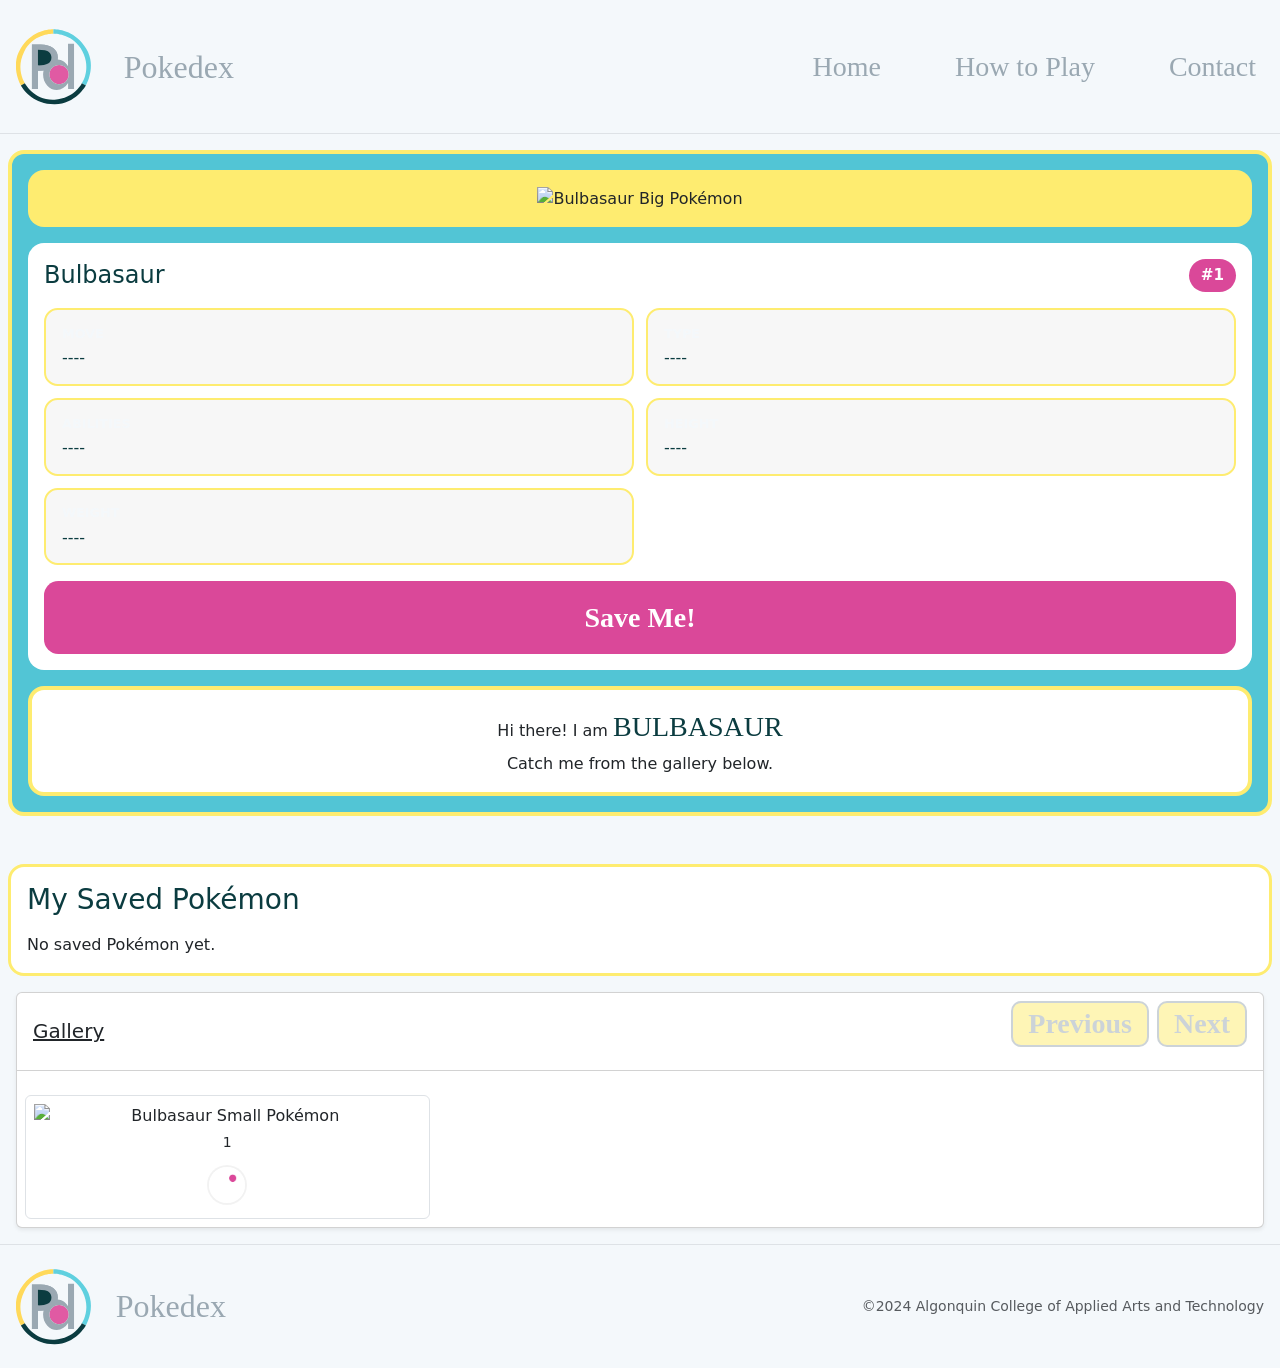
==== commit 93366d51: "Add Save Me feature with localStorage, saved list UI, and gallery state sync" ====
--- a/index.html
+++ b/index.html
@@ -43,7 +43,7 @@
               <li class="nav-item">
                 <button
                   type="button"
-                  class="btn btn-link nav-link"
+                  class="nav-link nav-button"
                   data-bs-toggle="modal"
                   data-bs-target="#howToPlayModal"
                 >
@@ -66,126 +66,85 @@
       <div class="container-fluid h-100 px-3 py-3">
         <div class="row h-100 g-3">
           <!-- LEFT: Big Pokémon + Info -->
-          <section class="col-lg-8 h-100">
-            <div class="card h-100 shadow-sm">
-              <div class="card-body">
-                <!-- Big Pokemon block -->
-                <div id="bigPokemon" class="h-100 d-flex flex-column">
-                  <div class="row g-3 align-items-start">
-                    <div
-                      id="pokemonBigImg"
-                      class="col-md-5 col-xl-4 text-center"
-                    >
-                      <img
-                        class="img-fluid"
-                        src="https://raw.githubusercontent.com/PokeAPI/sprites/master/sprites/pokemon/other/official-artwork/1.png"
-                        alt="Bulbasaur Big Pokémon"
-                        title="bulbasaur"
-                        style="max-height: 260px; object-fit: contain"
-                      />
-
-                      <!-- Save button (kept your structure) -->
-                      <div class="mt-2">
-                        <a
-                          href="#bigPokemon"
-                          class="btn p-0 poklink"
-                          role="button"
-                          aria-label="Save Pokemon"
-                        >
-                          <img
-                            class="pink-btn"
-                            src="./assets/images/durham_logo_pink.png"
-                            alt="Save button"
-                            title="Save Me!"
-                            style="width: 44px; height: 44px"
-                          />
-                        </a>
-                      </div>
-                    </div>
-
-                    <div class="col-md-7 col-xl-8">
-                      <div class="row g-2">
-                        <div class="col-sm-6">
-                          <p class="mb-2">
-                            <span class="data-name text-uppercase">Name: </span>
-                            <span class="data-detail text-capitalize"
-                              >Bulbasaur</span
-                            >
-                            <br />
-                            <span class="data-name text-uppercase">Id: </span>
-                            <span class="data-detail">1</span>
-                          </p>
-
-                          <p class="mb-2">
-                            <span class="data-name text-uppercase">Move: </span>
-                            <span class="data-detail text-capitalize"
-                              >----</span
-                            >
-                          </p>
-
-                          <p class="mb-0">
-                            <span class="data-name text-uppercase"
-                              >Height:
-                            </span>
-                            <span class="data-detail">----</span>
-                          </p>
-                        </div>
-
-                        <div class="col-sm-6">
-                          <p class="mb-2">
-                            <span class="data-name text-uppercase">Type: </span>
-                            <span class="data-detail text-capitalize"
-                              >----</span
-                            >
-                          </p>
-
-                          <p class="mb-2">
-                            <span class="data-name text-uppercase"
-                              >Abilities:
-                            </span>
-                            <span class="data-detail text-capitalize"
-                              >----</span
-                            >
-                          </p>
-
-                          <p class="mb-0">
-                            <span class="data-name text-uppercase"
-                              >Weight:
-                            </span>
-                            <span class="data-detail">----</span>
-                          </p>
-                        </div>
-                      </div>
-
-                      <!-- Message label -->
-                      <div
-                        id="galLabel"
-                        class="alert mt-3 mb-0 text-center"
-                        role="alert"
-                      >
-                        <p class="mb-1">
-                          Hi there! I am an initial
-                          <span class="pokname text-uppercase">Bulbasaur</span>
-                          Pokémon!
-                        </p>
-                        <p class="mb-0">
-                          To catch me click the button on my thumbnail on the
-                          right!
-                        </p>
-                      </div>
-                    </div>
-                  </div>
-
-                  <!-- Optional: space for future content without pushing layout -->
-                  <div class="flex-grow-1"></div>
-                </div>
+          <section id="bigPokemon" class="pokemon-panel rounded-4 p-3 mb-4">
+            <div class="pokemon-hero text-center mb-3">
+              <img
+                id="bigPokemonImage"
+                class="img-fluid pokemon-hero-img"
+                src="https://raw.githubusercontent.com/PokeAPI/sprites/master/sprites/pokemon/other/official-artwork/1.png"
+                alt="Bulbasaur Big Pokémon"
+                title="bulbasaur"
+              />
+            </div>
+
+            <div class="pokemon-card rounded-4 p-3">
+              <div
+                class="d-flex justify-content-between align-items-center mb-3"
+              >
+                <h2 id="pokeName" class="pokemon-title text-capitalize mb-0">
+                  Bulbasaur
+                </h2>
+                <span id="pokeId" class="pokemon-id">#1</span>
               </div>
+
+              <div class="pokemon-info-grid">
+                <div class="info-box">
+                  <span class="info-label">Move</span>
+                  <span id="pokeMove" class="info-value text-capitalize"
+                    >----</span
+                  >
+                </div>
+
+                <div class="info-box">
+                  <span class="info-label">Type</span>
+                  <span id="pokeType" class="info-value text-capitalize"
+                    >----</span
+                  >
+                </div>
+
+                <div class="info-box">
+                  <span class="info-label">Abilities</span>
+                  <span id="pokeAbilities" class="info-value text-capitalize"
+                    >----</span
+                  >
+                </div>
+
+                <div class="info-box">
+                  <span class="info-label">Height</span>
+                  <span id="pokeHeight" class="info-value">----</span>
+                </div>
+
+                <div class="info-box">
+                  <span class="info-label">Weight</span>
+                  <span id="pokeWeight" class="info-value">----</span>
+                </div>
+              </div>
+
+              <button id="saveMe" class="btn save-btn w-100 mt-3" type="button">
+                Save Me!
+              </button>
+            </div>
+
+            <div
+              id="galLabel"
+              class="pokemon-message rounded-4 mt-3 text-center"
+            >
+              <p class="mb-1">
+                Hi there! I am
+                <span class="pokname text-uppercase">Bulbasaur</span>
+              </p>
+              <p class="mb-0">Catch me from the gallery below.</p>
             </div>
           </section>
 
+          <section class="saved-panel rounded-4 p-3 mt-4">
+            <h3 class="saved-title mb-3">My Saved Pokémon</h3>
+            <div id="savedPokemonList" class="row g-3"></div>
+          </section>
+
           <!-- RIGHT: Gallery sidebar -->
-          <aside class="col-lg-4 h-100">
-            <div class="card h-100 shadow-sm">
+          <section class="col-12">
+            <div class="card shadow-sm gallery-card">
               <div class="card-header bg-transparent">
                 <div
                   class="d-flex align-items-center justify-content-between gap-2 flex-wrap"
@@ -205,15 +164,23 @@
                       role="group"
                       aria-label="Gallery pagination"
                     >
-                      <button id="prev" class="btn btn-primary" type="button">
+                      <button
+                        id="prev"
+                        class="btn pagination-btn"
+                        type="button"
+                      >
                         Previous
                       </button>
-                      <button id="next" class="btn btn-primary" type="button">
+                      <button
+                        id="next"
+                        class="btn pagination-btn"
+                        type="button"
+                      >
                         Next
                       </button>
                       <button
                         id="startagain"
-                        class="btn btn-primary hidden"
+                        class="btn pagination-btn hidden"
                         type="button"
                       >
                         Start Again
@@ -224,7 +191,7 @@
               </div>
 
               <!-- Scrollable thumbnail area -->
-              <div class="card-body p-2 gallery-scroll">
+              <div class="card-body p-2">
                 <div id="pokemon" class="row g-2">
                   <!-- Example thumb -->
                   <div class="col-4 col-sm-3 col-lg-6 col-xl-4">
@@ -238,16 +205,15 @@
 
                       <a
                         href="#bigPokemon"
-                        class="btn p-0 mt-1 poklink"
+                        class="btn poklink catch-btn mt-2"
                         role="button"
+                        data-id="${id}"
                         aria-label="Catch Pokemon"
                       >
                         <img
-                          class="white-btn"
+                          class="catch-icon"
                           src="./assets/images/durham_logo_white.png"
                           alt="Catch button"
-                          title="Catch Me!"
-                          style="width: 34px; height: 34px"
                         />
                       </a>
                     </div>
@@ -256,7 +222,7 @@
                 </div>
               </div>
             </div>
-          </aside>
+          </section>
         </div>
       </div>
     </main>
--- a/css/main.css
+++ b/css/main.css
@@ -3,7 +3,7 @@
 
 :root {
     --header-bg-color: #0B3C40;
-    --main-bg-color: #694057;
+    --main-bg-color: #f4f8fb;
     --footer-bg-color: #0B3C40;
     --light-blue-color: #52C5D5;
     --yellow-color: #FEEC70;
@@ -24,27 +24,28 @@
   height: 100%;
 }
 
+.app-header,
+.app-footer {
+  flex: 0 0 auto;
+}
+
 .app-body {
   min-height: 100vh;
   display: flex;
   flex-direction: column;
-  overflow: hidden; /* prevents page vertical scrolling */
-}
-
-.app-header,
-.app-footer {
-  flex: 0 0 auto;
+  overflow-x: hidden;
+  overflow-y: auto;
 }
 
 .app-main {
   flex: 1 1 auto;
-  overflow: hidden; /* main doesn't scroll */
-}
-
-/* Sidebar thumbnail list scrolls internally if there are many */
+  overflow: visible;
+}
+
+/* sidebar scrolling disabled for mobile-first layout */
 .gallery-scroll {
-  overflow: auto;
-  height: 100%;
+  overflow: visible;
+  height: auto;
 }
 
 /* Your existing custom classes can stay; adjust as needed */
@@ -53,7 +54,6 @@
   object-fit: contain;
 }
 
-/* .main { */
 body {
     background-color: var(--main-bg-color);
 }
@@ -68,14 +68,6 @@
 
 .logo {
     height: 107px;
-}
-
-.container {
-    max-width: 80%;
-}
-
-footer .container {
-    max-width: 60%;
 }
 
 .navbar-toggler .navbar-toggler-icon {
@@ -168,50 +160,9 @@
     margin-bottom: 15px;
 }
 
-.pok-bigimg {
-    background-color: var(--yellow-color);
-}
-
-.pok-bigimg img {
-    width: 100%;
-    display: block;
-    margin: auto;
-}
-
 .pokInfoBlock {
     background-color: var(--light-blue-color);  
 }
-
-.name, .move, .type, .ability, .height, .weight {
-    background-color: var(--white-color);  
-    margin: 15px;
-}
-
-.parInfo {
-    padding: 10px;
-}
-
-.col-xl-1-5,
-.col-md-1-5,
-.col-sm-1-5 {
-    position: relative;
- }
-
-/* Only for legacy layout; do not apply in new sidebar grid */
-.legacy-gallery .col-xl-1-5,
-.legacy-gallery .col-md-1-5,
-.legacy-gallery .col-sm-1-5 {
-  width: 7%;
-  float: left;
-  margin: 20px 35px 0 0;
-}
-
-
-
-
-.blue {
-    background-color: var(--light-blue-color); 
- }
 
 .yellow {
     background-color: var(--yellow-color);
@@ -224,23 +175,10 @@
     margin: auto;
  }
 
-.white-btn {
-    position: absolute;
-    top: 10px;
-    position: static;
-    width: 25%;
- }
-
 .pink-btn {
     max-width: 10%;
  }
 
-.col-xl-1-5:first,
-.col-md-1-5:first,
-.col-sm-1-5:first {
-margin-left: 0;
- }
-
  /* tablet */
 
  @media (max-width:1024px) and (min-width: 431px) {
@@ -248,12 +186,6 @@
     .navbar-expand-md .navbar-nav {
         flex-direction: column;
     }
-
-    .col-md-1-5 {
-        width: 25%;
-        float: left;
-        margin: 20px;
-     }
     
     .pok-sm-img {
         position: relative;
@@ -267,13 +199,6 @@
 
 @media (max-width: 431px) {
     
-    .col-sm-1-5 {
-        width: 30%;
-        float: left;
-        background-color: var(--light-blue-color); 
-        margin: 20px 35px 0 20px;
-     }
-    
     .pok-sm-img {
         width: 110%;
     }
@@ -285,4 +210,311 @@
     }
 }
 
+/* =========================
+   MOBILE-FIRST LEFT PANEL
+   ========================= */
+
+.container {
+  max-width: 100%;
+  padding-left: 1rem;
+  padding-right: 1rem;
+}
+
+.app-body {
+  overflow: auto;
+}
+
+.app-main {
+  overflow: visible;
+}
+
+.pokemon-panel {
+  background-color: var(--light-blue-color);
+  border: 4px solid var(--yellow-color);
+}
+
+.pokemon-hero {
+  background-color: var(--yellow-color);
+  border-radius: 1rem;
+  padding: 1rem;
+}
+
+.pokemon-hero-img {
+  max-height: 220px;
+  width: 100%;
+  object-fit: contain;
+}
+
+.pokemon-card {
+  background-color: var(--white-color);
+}
+
+.pokemon-title {
+  font-size: 1.5rem;
+  line-height: 1.2;
+  color: var(--header-bg-color);
+}
+
+.pokemon-id {
+  background-color: var(--pink-color);
+  color: var(--white-color);
+  padding: 0.35rem 0.75rem;
+  border-radius: 999px;
+  font-weight: 700;
+  font-size: 0.95rem;
+}
+
+.pokemon-info-grid {
+  display: grid;
+  grid-template-columns: 1fr;
+  gap: 0.75rem;
+}
+
+.info-box {
+  background-color: #f7f7f7;
+  border: 2px solid var(--yellow-color);
+  border-radius: 0.85rem;
+  padding: 0.85rem 1rem;
+}
+
+.info-label {
+  display: block;
+  font-size: 0.8rem;
+  text-transform: uppercase;
+  font-weight: 700;
+  color: var(--main-bg-color);
+  margin-bottom: 0.2rem;
+}
+
+.info-value {
+  display: block;
+  font-size: 1rem;
+  color: var(--header-bg-color);
+}
+
+.save-btn {
+  background-color: var(--pink-color);
+  color: var(--white-color);
+  border-radius: 0.9rem;
+  padding: 0.85rem 1rem;
+  font-weight: 700;
+  border: 2px solid transparent;
+}
+
+.save-btn:hover,
+.save-btn:focus {
+  background-color: var(--header-bg-color);
+  color: var(--white-color);
+}
+
+.pokemon-message {
+  background-color: var(--white-color);
+  border: 4px solid var(--yellow-color);
+  padding: 1rem;
+}
+
+/* Better mobile spacing */
+#bigPokemon {
+  margin-bottom: 1.5rem;
+}
+
+/* Tablet only */
+@media (min-width: 576px) {
+  .pokemon-info-grid {
+    grid-template-columns: 1fr 1fr;
+  }
+
+  .pokemon-hero-img {
+    max-height: 260px;
+  }
+}
+
+/* =========================
+   MOBILE-FIRST GALLERY
+   ========================= */
+
+.gallery-col {
+  margin-bottom: 1rem;
+}
+
+#pokemon {
+  margin-top: 1rem;
+}
+
+.pokemon-thumb-card {
+  background: linear-gradient(
+    to bottom,
+    #ffffff 0%,
+    #ffffff 40%,
+    var(--light-blue-color) 100%
+  );
+  border: 3px solid var(--yellow-color);
+  box-shadow: 0 2px 8px rgba(0, 0, 0, 0.08);
+  transition: transform 0.2s ease;
+}
+
+.pokemon-thumb-card:hover {
+  transform: translateY(-4px);
+}
+
+.pok-sm-img {
+  width: 100%;
+  max-height: 110px;
+  object-fit: contain;
+}
+
+.pokemon-thumb-id {
+  color: #9aa8b2;
+  font-weight: 700;
+  margin-top: 0.25rem;
+}
+
+.pokemon-thumb-name {
+  color: var(--header-bg-color);
+  font-weight: 700;
+  font-size: 0.95rem;
+  margin-top: 0.2rem;
+}
+
+/* =========================
+   LOGO BUTTON (CATCH)
+   ========================= */
+
+.catch-btn {
+  display: flex;
+  justify-content: center;
+  align-items: center;
+  background: transparent;
+  border: none;
+  padding: 0.4rem;
+  margin-top: auto;
+}
+
+.catch-icon {
+  width: 36px;
+  height: 36px;
+  border-radius: 50%;
+  box-shadow: 0 0 0 2px rgba(0, 0, 0, 0.05);
+}
+
+.catch-btn:hover .catch-icon {
+  transform: scale(1.1);
+}
+
+/*================*/
+
+#loadsNumber {
+  text-align: center;
+  font-weight: 700;
+  margin: 0.75rem 0 1rem;
+  color: var(--header-bg-color);
+}
+
+.gallery-card {
+  width: 100%;
+}
+
+#pokemon {
+  margin-top: 0.5rem;
+}
+
+.gallery-col {
+  margin-bottom: 1rem;
+}
+
+.pokemon-thumb-card {
+  height: 100%;
+}
+
+/* Navbar text color fix */
+.navbar .nav-link {
+  color: #9aa8b2 !important;
+}
+
+/* Button styled like nav link */
+.nav-button {
+  background: none;
+  border: none;
+  padding: 0;
+  cursor: pointer;
+}
+
+/* Hover / active states */
+.navbar .nav-link:hover,
+.navbar .nav-link:focus {
+  color: var(--light-blue-color) !important;
+}
+
+.logo-literal {
+    color: #9aa8b2;
+}
+
+.pagination-btn {
+  background-color: var(--white-color);
+  color: #9aa8b2 !important;   /* force override */
+  border: 2px solid var(--yellow-color);
+  font-weight: 600;
+}
+
+.pagination-btn:hover {
+  background-color: var(--light-blue-color);
+  color: var(--header-bg-color) !important;
+}
+
+.pagination-btn:disabled {
+  opacity: 0.5;
+  cursor: not-allowed;
+  color: #9aa8b2 !important;
+}
+
+.saved-panel {
+  background-color: var(--white-color);
+  border: 3px solid var(--yellow-color);
+}
+
+.saved-title {
+  color: var(--header-bg-color);
+}
+
+.saved-card {
+  background: linear-gradient(
+    to bottom,
+    #ffffff 0%,
+    #ffffff 35%,
+    var(--light-blue-color) 100%
+  );
+  border: 2px solid var(--yellow-color);
+}
+
+.saved-img {
+  width: 100%;
+  max-height: 120px;
+  object-fit: contain;
+}
+
+.saved-id {
+  color: var(--main-bg-color);
+  font-weight: 700;
+  margin-top: 0.25rem;
+}
+
+.saved-name {
+  color: var(--header-bg-color);
+  font-weight: 700;
+  margin-top: 0.2rem;
+}
+
+.remove-btn {
+  background-color: var(--pink-color);
+  color: white;
+  border: none;
+  border-radius: 0.6rem;
+  padding: 0.4rem 0.6rem;
+  font-size: 0.8rem;
+}
+
+.remove-btn:hover {
+  background-color: var(--header-bg-color);
+}
+
  
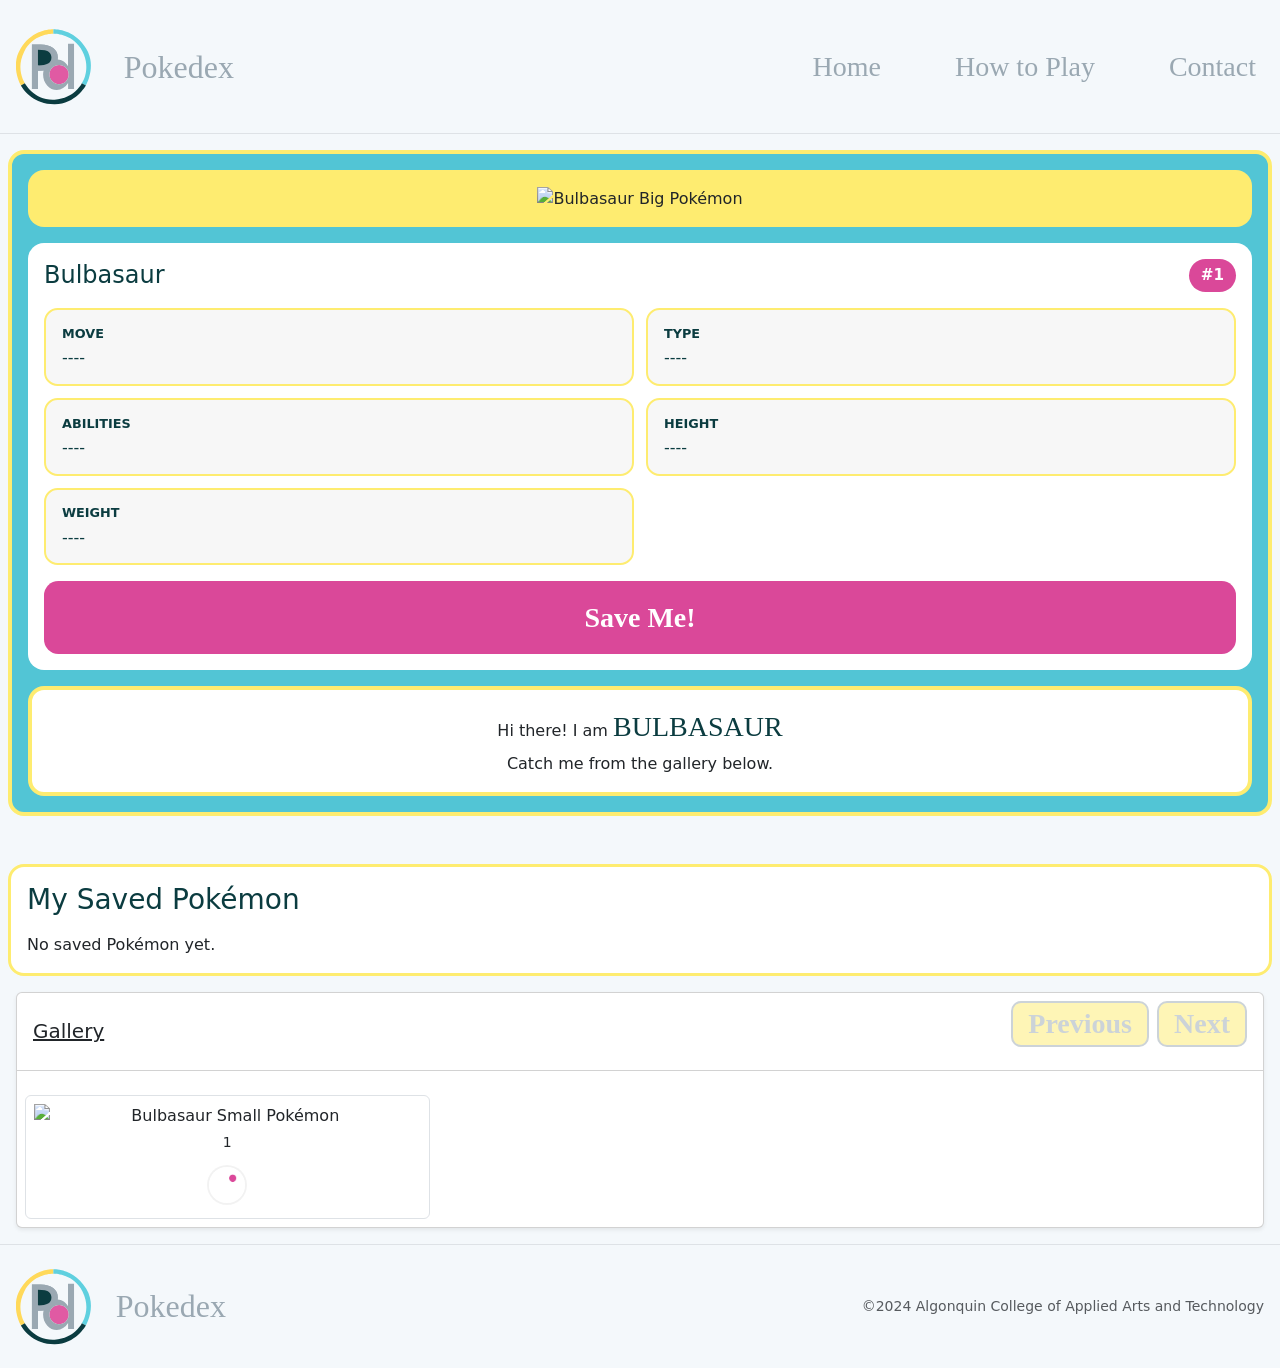
==== commit ac01dd51: "Edit text in modal-body" ====
--- a/index.html
+++ b/index.html
@@ -273,8 +273,8 @@
                 Click the <strong>white circle</strong> to mark as caught.
               </li>
               <li>
-                Click the <strong>pink circle</strong> to save your caught
-                Pokémon.
+                Click the <strong>Save Me!</strong> pink button to save your
+                caught Pokémon.
               </li>
             </ul>
           </div>
--- a/css/main.css
+++ b/css/main.css
@@ -282,7 +282,8 @@
   font-size: 0.8rem;
   text-transform: uppercase;
   font-weight: 700;
-  color: var(--main-bg-color);
+  /* color: var(--main-bg-color); */
+  color: #0B3C40;
   margin-bottom: 0.2rem;
 }
 
@@ -493,7 +494,7 @@
 }
 
 .saved-id {
-  color: var(--main-bg-color);
+  color: #9AA8B2;
   font-weight: 700;
   margin-top: 0.25rem;
 }
